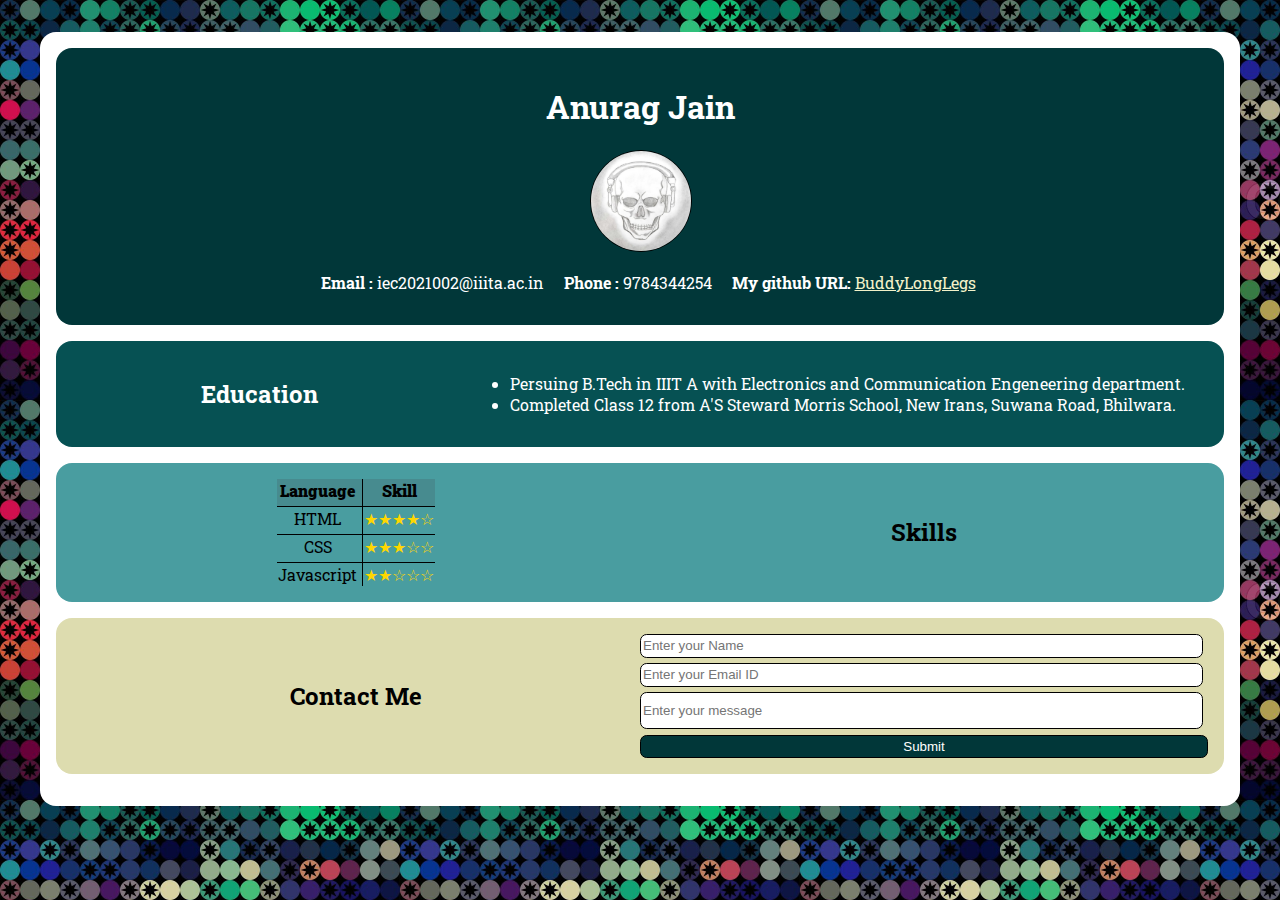
==== index.html @ da7334fb "Rename BuddyLongLegs.html to index.html" ====
<!DOCTYPE html>

<html>

<head>
    <meta charset="UTF-8">
    <meta http-equiv="X-UA-Compatible" content="IE=edge">
    <meta name="viewport" content="width=device-width, initial-scale=1.0">
    <link rel="stylesheet" href="style.css">
    <link rel="preconnect" href="https://fonts.googleapis.com">
    <link rel="preconnect" href="https://fonts.gstatic.com" crossorigin>
    <link href="https://fonts.googleapis.com/css2?family=Roboto+Slab&display=swap" rel="stylesheet">
    <link rel="shortcut icon" type="image/jpg" href="profile.jpeg"/>
    <title>Anurag Jain</title>
</head>

<body>
<div id="main">
    
<div id="prof" class="block">
    <h1>Anurag Jain</h1>
    <div id="profile"><img src="profile.jpeg" alt=""></div>
    <div id="info">
        <div class="det"><p><strong>Email :</strong>
            iec2021002@iiita.ac.in </p></div>
        <div class="det"><p><strong> Phone : </strong>
            9784344254 </p></div>
        <div class="det"><p><strong> My github URL:</strong>
        <a href="https://github.com/BuddyLongLegs" target="_blank">BuddyLongLegs</a></p></div>
    </div>
</div>

    <!-- <hr> -->

<div id="edu" class="block">
    <div class="eduhead"><h2>Education</h2></div>
    <div class="educont">
        <ul> 
            <li>Persuing B.Tech in IIIT A with Electronics and Communication Engeneering department.</li>
            <li>Completed Class 12 from A'S Steward Morris School, New Irans, Suwana Road, Bhilwara.</li>
        </ul>
    </div>
</div>
    
<div id="skill" class="block">
    
    <div id="skillcont">
        <table>
            <thead>
            <tr>
                <th class="bottom right"><b>Language</b></th>
                <th class="bottom"><b> Skill </b></th>
            </tr>
            </thead>
            <tbody>
            <tr>
                <td class="bottom right">HTML</td>
                <td class="bottom"  style="color: gold;">&starf;&starf;&starf;&starf;&star;</td>
            </tr>
            <tr>
                <td class="bottom right">CSS</td>
                <td class="bottom" style="color: gold;">&starf;&starf;&starf;&star;&star;</td>
            </tr>
            <tr>
                <td class="right">Javascript</td>
                <td style="color: gold;">&starf;&starf;&star;&star;&star;</td>
            </tr>
            </tbody>
        </table>
    </div>
    <div id="skillhead"><h2>Skills</h2></div>
</div>
    
<div class="block" id="contact">
    
    <div id="contacthead"><h2>Contact Me</h2></div>
    <div id="contactcont">
    <form action="">
        <input type="text" placeholder="Enter your Name" style="height: 1.5em;">
        <input type="text" placeholder="Enter your Email ID" style="height: 1.5em;">
        <input type="text" style="height: 2.5em;" placeholder="Enter your message">
        <button type="submit" id="submit" style="height: 1.7em;">Submit</button>
    </form></div>
</div>
</body>

</html>
---- style.css ----
body{
    background-image: url("./bg.jpg");
    background-size: 400px;  
    font-family: 'Roboto Slab', serif;
}

#main{
    background-color: white;
    padding:1em;
    margin:2em;
    border-radius: 1em;
}

.block{
    width: auto;
    padding:1em;
    margin-bottom: 1em;
    border-radius: 1em;
}

#prof {
    background: #013739;
}

#prof h1 {
    color:white;
    width:100%;
    text-align: center;
}

#prof #profile{
    width:100px;
    margin:auto;
}

#prof img{
    width: 100px;
    height: 100px;
    border: 1px solid black;
    border-radius: 50%;
}
#prof #info{
    display: block;
    width:100%;
    text-align: center;
}

#prof .det{
    display: inline-block;
    margin-left: 1em;
}

#prof p {
    color: white;
    
}

#prof a{
    color: #f3f2c9;
}


#edu{
    display: flex;
    background-color: #065153;
    overflow:hidden;
    align-items: center;
}

#edu .eduhead{
    display:block;
    width: 33%;
    height: auto;
    border-left:white;
}

#edu h2{
    text-align: center;
    color: white;
    height: 100%;
    
}

#edu .educont{
    display: flex;
    justify-content: center;
    width: 67%;
    height: 100%;

}

#edu ul{
    color: white;
}

#skill{
    display: flex;
    background-color: #499da0;
    align-items: center;
}

#skill #skillhead{
    display: flex;
    width: 50%;
    justify-content: center;
    
}
#skill #skillcont{
    display: flex;
    justify-content: center;
    width: 50%;
}

#skillcont table{
    text-align: center;
    border-collapse: collapse;
    vertical-align: middle;
}

#skillcont .bottom{
    border-bottom: 1px solid black;
    padding-bottom: 5px;
}

#skillcont .right{
    border-right: 1px solid black;
    padding-right: 5px;
}

#skillcont th{
    background-color: rgb(71, 139, 143);
}

#contact {
    background-color: #dddcaf;
    display: flex;
    height:max-content;
    align-items: center;
}

#contacthead{
    display: flex;
    width: 50%;
    justify-content: center;
    height: max-content;
}

#contacthead h2{
    text-align: center;
    height: 100%;

}

#contactcont{
    display: flex;
    width: 50%;
    height: max-content;
    justify-content: center;
}

#contactcont form{
    width:100%;
    flex-flow: row;
    align-items: center;
    height: max-content;
    
}

#contactcont input{
    display:flex;
    width: 98%;
    margin-bottom: 5px;
    border: 1px solid black;
    border-radius: 0.5em;
    
}

#submit {
    color: white;
    background-color: #013739;
    width: 100%;
    border: 1px solid black;
    border-radius: 0.5em;
}
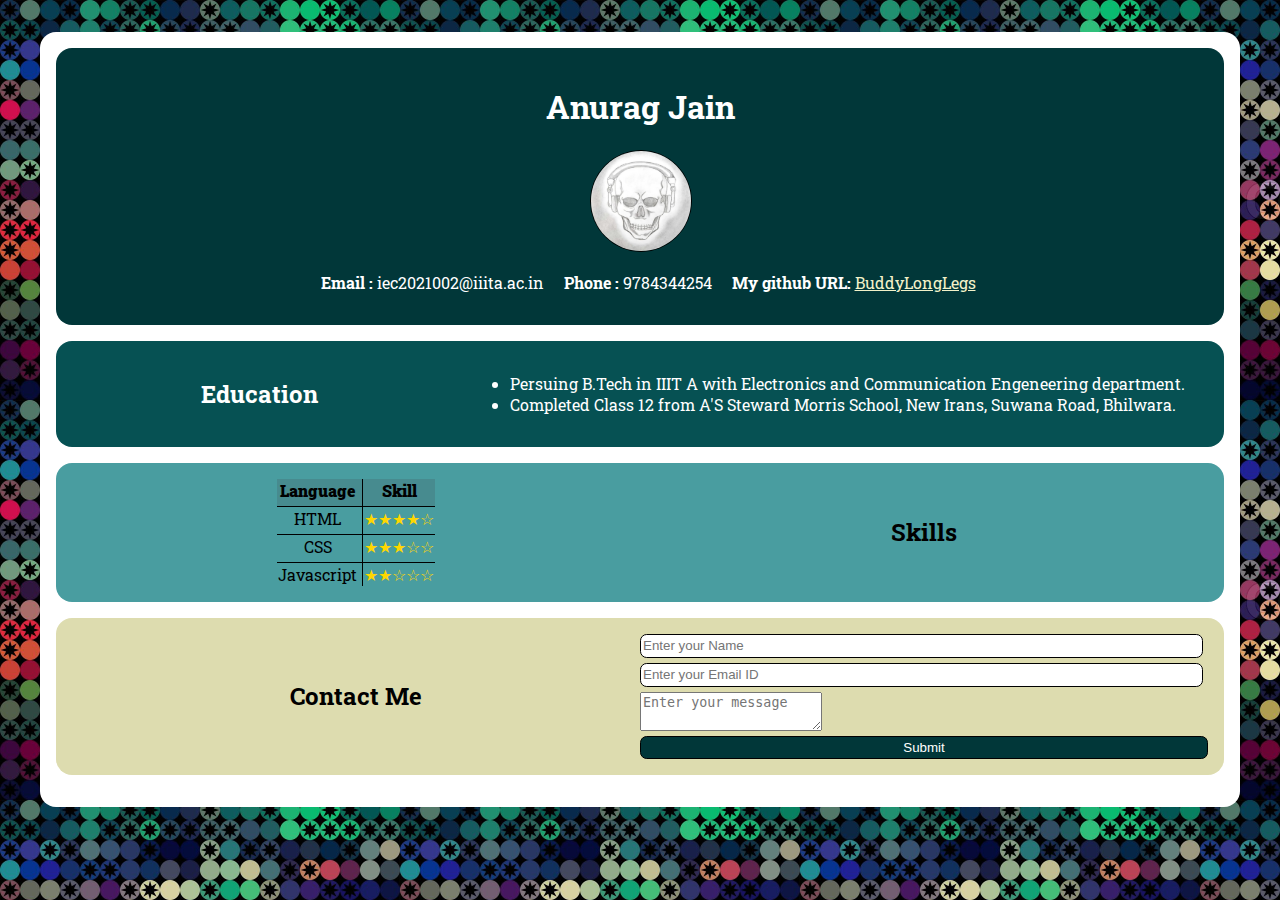
==== commit ac0be3e9: "Update index.html" ====
--- a/index.html
+++ b/index.html
@@ -78,7 +78,7 @@
     <form action="">
         <input type="text" placeholder="Enter your Name" style="height: 1.5em;">
         <input type="text" placeholder="Enter your Email ID" style="height: 1.5em;">
-        <input type="text" style="height: 2.5em;" placeholder="Enter your message">
+        <textarea type="text" style="height: 2.5em;" placeholder="Enter your message"></textarea>
         <button type="submit" id="submit" style="height: 1.7em;">Submit</button>
     </form></div>
 </div>
